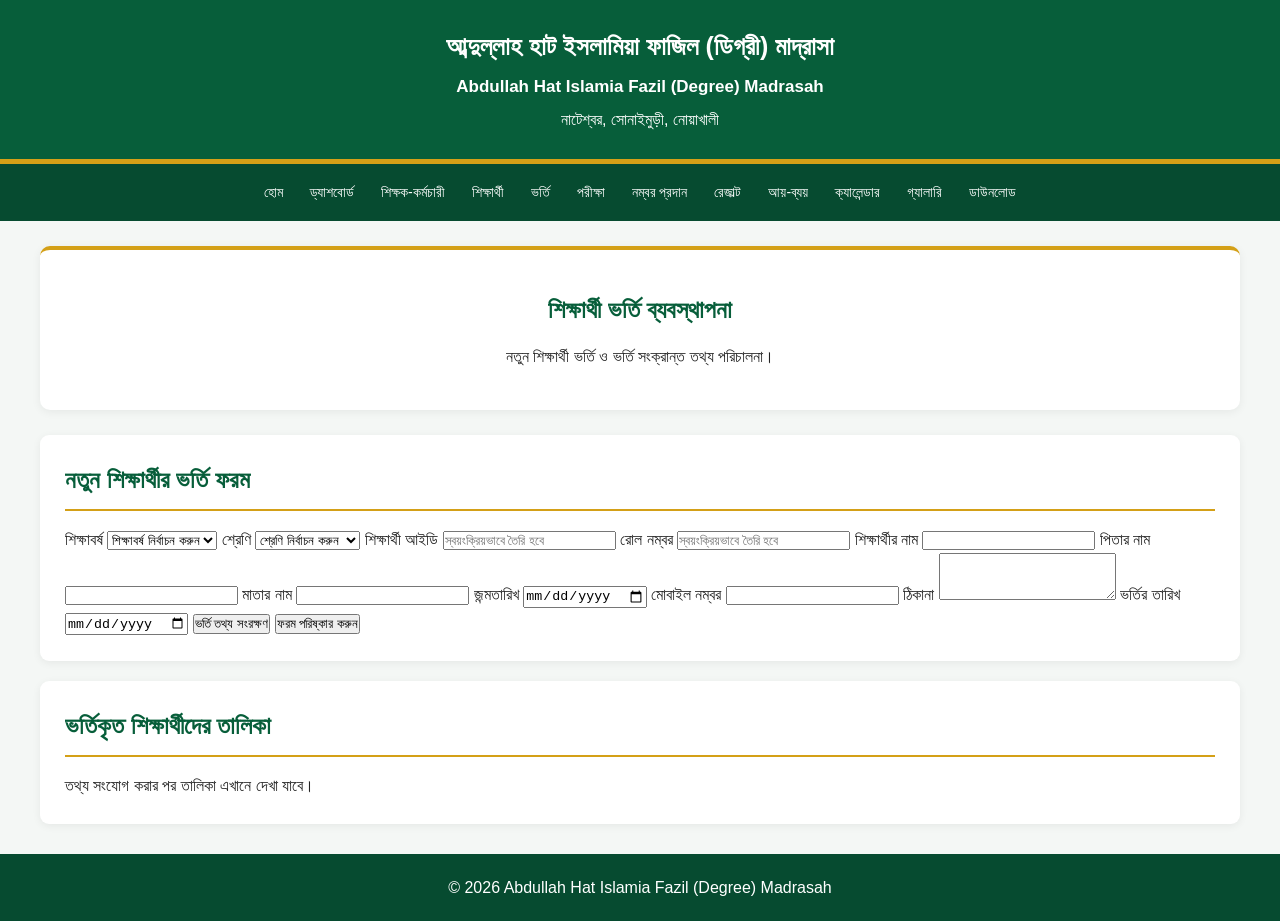
==== admission.html @ 38222bb3 "Add admission form and student list section" ====
<!DOCTYPE html>
<html lang="bn">
<head>
  <meta charset="UTF-8">
  <meta name="viewport" content="width=device-width, initial-scale=1.0">
  <title>ভর্তি ব্যবস্থাপনা | আব্দুল্লাহ হাট মাদ্রাসা</title>
  <link rel="stylesheet" href="style.css">
</head>
<body>

<header class="header">
  <div class="container">
    <h1>আব্দুল্লাহ হাট ইসলামিয়া ফাজিল (ডিগ্রী) মাদ্রাসা</h1>
    <h2>Abdullah Hat Islamia Fazil (Degree) Madrasah</h2>
    <p>নাটেশ্বর, সোনাইমুড়ী, নোয়াখালী</p>
  </div>
</header>

<nav class="navbar">
  <div class="container nav-links">
    <a href="index.html">হোম</a>
    <a href="dashboard.html">ড্যাশবোর্ড</a>
    <a href="employee.html">শিক্ষক-কর্মচারী</a>
    <a href="students.html">শিক্ষার্থী</a>
    <a href="admission.html">ভর্তি</a>
    <a href="exam.html">পরীক্ষা</a>
    <a href="marks.html">নম্বর প্রদান</a>
    <a href="results.html">রেজাল্ট</a>
    <a href="income-expense.html">আয়-ব্যয়</a>
    <a href="calendar.html">ক্যালেন্ডার</a>
    <a href="gallery.html">গ্যালারি</a>
    <a href="downloads.html">ডাউনলোড</a>
  </div>
</nav>

<main class="container">
  <section class="welcome">
    <h2>শিক্ষার্থী ভর্তি ব্যবস্থাপনা</h2>
    <p>নতুন শিক্ষার্থী ভর্তি ও ভর্তি সংক্রান্ত তথ্য পরিচালনা।</p>
  </section>

  <section class="section">
    <h2>নতুন শিক্ষার্থীর ভর্তি ফরম</h2>

    <form id="admissionForm">

      <label for="admissionYear">শিক্ষাবর্ষ</label>
      <select id="admissionYear" name="year" required>
        <option value="">শিক্ষাবর্ষ নির্বাচন করুন</option>
        <option value="2026">2026</option>
        <option value="2027">2027</option>
        <option value="2028">2028</option>
      </select>

      <label for="admissionClass">শ্রেণি</label>
      <select id="admissionClass" name="class" required>
        <option value="">শ্রেণি নির্বাচন করুন</option>
        <option value="nurani1">নূরানী ১ম জামাত</option>
        <option value="nurani2">নূরানী ২য় জামাত</option>
        <option value="nurani3">নূরানী ৩য় জামাত</option>
        <option value="ebtedayi4">ইবতেদায়ী ৪র্থ শ্রেণি</option>
        <option value="ebtedayi5">ইবতেদায়ী ৫ম শ্রেণি</option>
        <option value="dakhil6">দাখিল ৬ষ্ঠ শ্রেণি</option>
        <option value="dakhil7">দাখিল ৭ম শ্রেণি</option>
        <option value="dakhil8">দাখিল ৮ম শ্রেণি</option>
        <option value="dakhil9">দাখিল ৯ম শ্রেণি</option>
        <option value="dakhil10">দাখিল ১০ম শ্রেণি</option>
        <option value="alim1">আলিম ১ম বর্ষ</option>
        <option value="alim2">আলিম ২য় বর্ষ</option>
        <option value="fazil1">ফাজিল ১ম বর্ষ</option>
        <option value="fazil2">ফাজিল ২য় বর্ষ</option>
        <option value="fazil3">ফাজিল ৩য় বর্ষ</option>
      </select>

      <label for="admissionStudentId">শিক্ষার্থী আইডি</label>
      <input id="admissionStudentId" name="studentId" type="text" readonly placeholder="স্বয়ংক্রিয়ভাবে তৈরি হবে">

      <label for="admissionRoll">রোল নম্বর</label>
      <input id="admissionRoll" name="roll" type="text" readonly placeholder="স্বয়ংক্রিয়ভাবে তৈরি হবে">

      <label for="admissionName">শিক্ষার্থীর নাম</label>
      <input id="admissionName" name="name" type="text" required>

      <label for="admissionFather">পিতার নাম</label>
      <input id="admissionFather" name="father" type="text">

      <label for="admissionMother">মাতার নাম</label>
      <input id="admissionMother" name="mother" type="text">

      <label for="admissionDOB">জন্মতারিখ</label>
      <input id="admissionDOB" name="dob" type="date">

      <label for="admissionMobile">মোবাইল নম্বর</label>
      <input id="admissionMobile" name="mobile" type="tel">

      <label for="admissionAddress">ঠিকানা</label>
      <textarea id="admissionAddress" name="address" rows="3"></textarea>

      <label for="admissionDate">ভর্তির তারিখ</label>
      <input id="admissionDate" name="admissionDate" type="date">

      <button type="submit">ভর্তি তথ্য সংরক্ষণ</button>
      <button type="reset">ফরম পরিষ্কার করুন</button>
    </form>
  </section>

  <section class="section">
    <h2>ভর্তিকৃত শিক্ষার্থীদের তালিকা</h2>
    <div id="admissionStudentList">
      <p>তথ্য সংযোগ করার পর তালিকা এখানে দেখা যাবে।</p>
    </div>
  </section>
</main>

<footer class="footer">
  <p>© 2026 Abdullah Hat Islamia Fazil (Degree) Madrasah</p>
</footer>

<script src="script.js"></script>
</body>
</html>
---- style.css ----
* {
  margin: 0;
  padding: 0;
  box-sizing: border-box;
}

body {
  font-family: "Noto Sans Bengali", Arial, sans-serif;
  background: #f4f7f5;
  color: #222;
  line-height: 1.7;
}

.container {
  width: 94%;
  max-width: 1200px;
  margin: auto;
}

.header {
  background: #075e3a;
  color: white;
  text-align: center;
  padding: 25px 12px;
  border-bottom: 5px solid #d4a017;
}

.header h1 {
  font-size: 25px;
}

.header h2 {
  font-size: 17px;
  margin-top: 5px;
}

.header p {
  margin-top: 5px;
}

.navbar {
  background: #064b30;
  position: sticky;
  top: 0;
  z-index: 100;
}

.nav-links {
  display: flex;
  flex-wrap: wrap;
  justify-content: center;
  gap: 5px;
  padding: 10px 0;
}

.nav-links a {
  color: white;
  text-decoration: none;
  padding: 7px 11px;
  border-radius: 5px;
  font-size: 14px;
}

.nav-links a:hover {
  background: #d4a017;
  color: #111;
}

.welcome {
  background: white;
  text-align: center;
  padding: 40px 20px;
  margin: 25px 0;
  border-radius: 10px;
  border-top: 4px solid #d4a017;
  box-shadow: 0 2px 10px #00000010;
}

.welcome h2 {
  color: #075e3a;
  margin-bottom: 12px;
}

.section {
  background: white;
  margin: 20px 0;
  padding: 25px;
  border-radius: 9px;
  box-shadow: 0 2px 8px #00000010;
}

.section h2 {
  color: #075e3a;
  border-bottom: 2px solid #d4a017;
  padding-bottom: 8px;
  margin-bottom: 15px;
}

.card-grid {
  display: grid;
  grid-template-columns: repeat(auto-fit, minmax(150px, 1fr));
  gap: 15px;
}

.info-card {
  background: #e9f4ee;
  border: 1px solid #c9dfd1;
  padding: 22px 12px;
  text-align: center;
  border-radius: 8px;
  font-weight: bold;
  color: #075e3a;
}

.footer {
  background: #064b30;
  color: white;
  text-align: center;
  padding: 20px 10px;
  margin-top: 30px;
}

@media (max-width: 600px) {
  .header h1 {
    font-size: 19px;
  }

  .header h2 {
    font-size: 14px;
  }

  .nav-links {
    justify-content: flex-start;
  }

  .nav-links a {
    font-size: 12px;
    padding: 6px 8px;
  }

  .section {
    padding: 16px;
  }
}
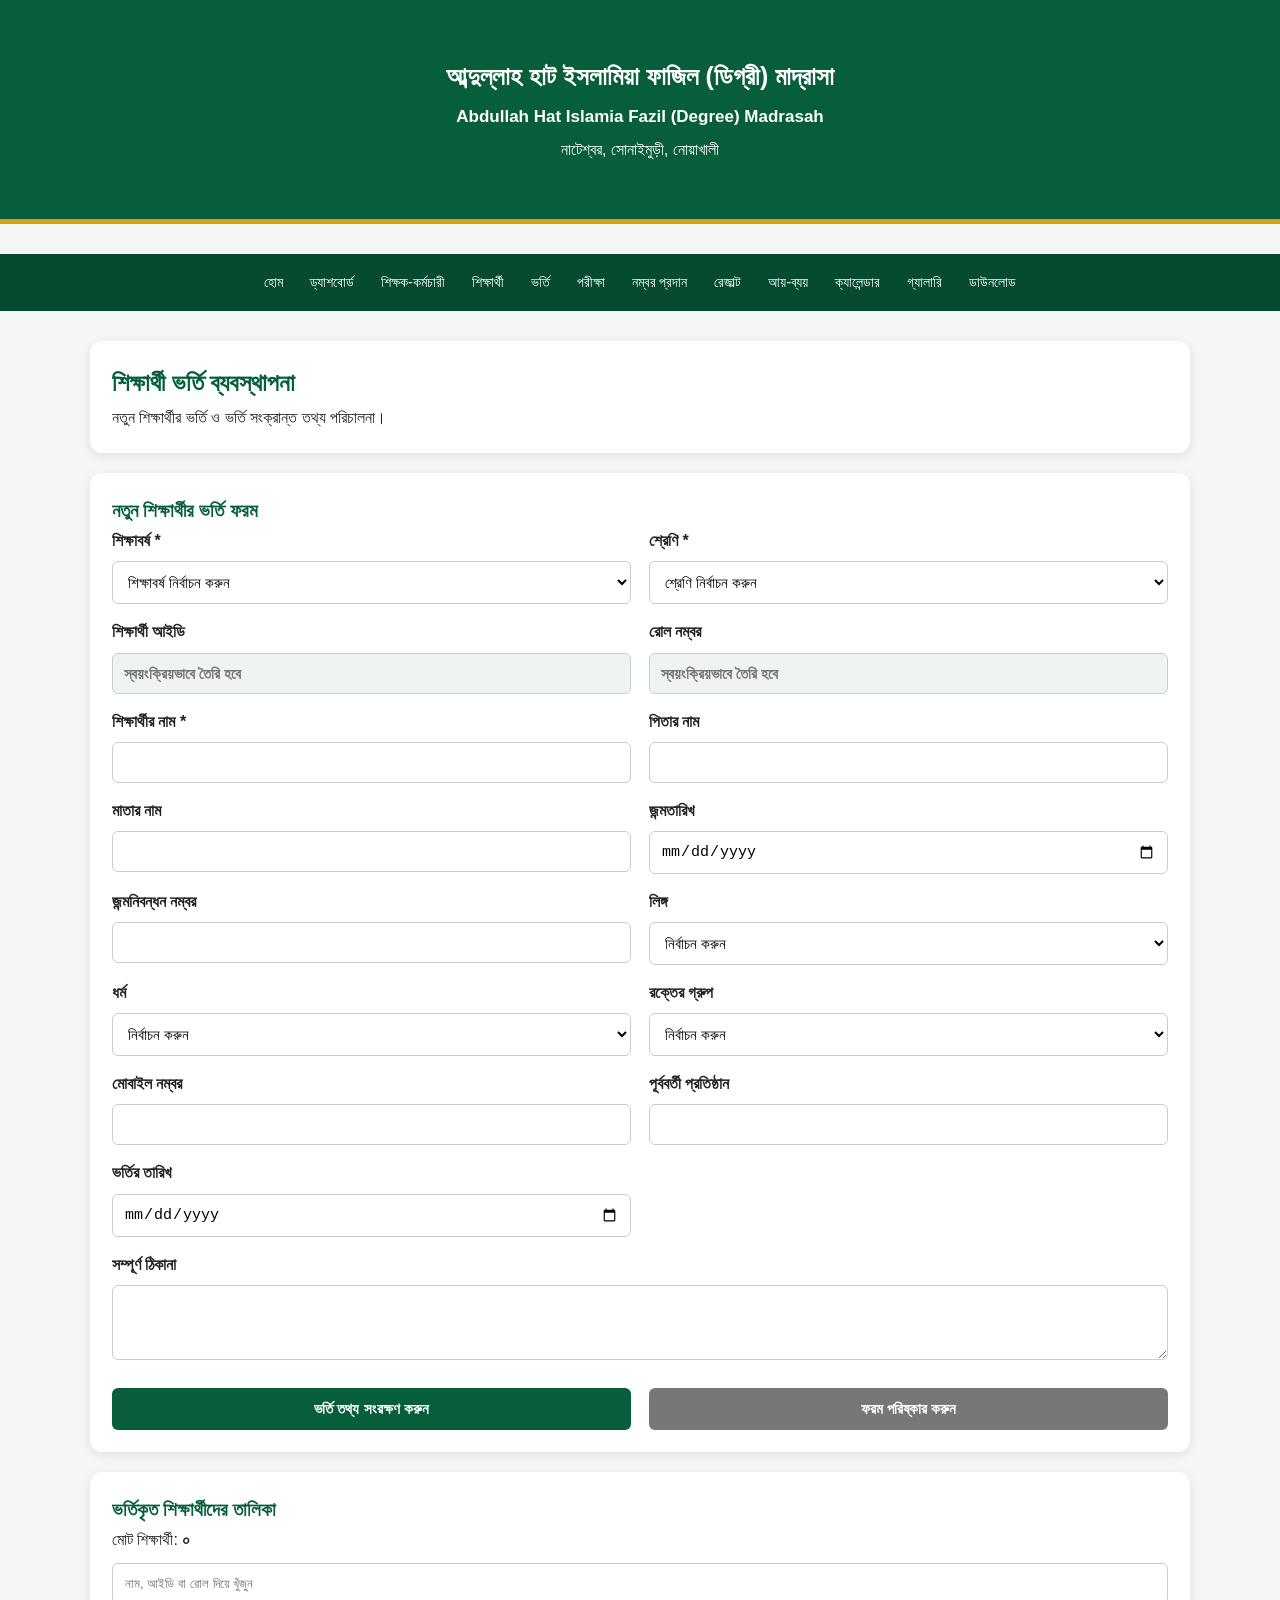
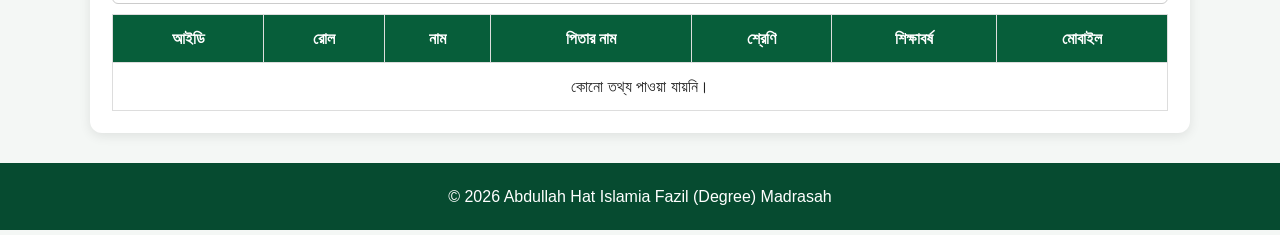
==== commit 01eb8732: "Refactor admission form and student list layout" ====
--- a/admission.html
+++ b/admission.html
@@ -2,11 +2,161 @@
 <!DOCTYPE html>
 <html lang="bn">
 <head>
-  <meta charset="UTF-8">
-  <meta name="viewport" content="width=device-width, initial-scale=1.0">
-  <title>ভর্তি ব্যবস্থাপনা | আব্দুল্লাহ হাট মাদ্রাসা</title>
-  <link rel="stylesheet" href="style.css">
+<meta charset="UTF-8">
+<meta name="viewport" content="width=device-width, initial-scale=1.0">
+<title>ভর্তি ব্যবস্থাপনা | আব্দুল্লাহ হাট মাদ্রাসা</title>
+<link rel="stylesheet" href="style.css">
+
+<style>
+.admission-page {
+  width: 94%;
+  max-width: 1100px;
+  margin: 25px auto;
+  color: #222;
+}
+
+.admission-page .admission-card {
+  background: #fff;
+  padding: 22px;
+  margin: 20px 0;
+  border-radius: 12px;
+  box-shadow: 0 3px 12px rgba(0,0,0,.09);
+}
+
+.admission-page h2,
+.admission-page h3 {
+  color: #075e3a;
+}
+
+#admissionForm {
+  display: grid;
+  grid-template-columns: repeat(2,minmax(0,1fr));
+  gap: 14px 18px;
+}
+
+#admissionForm .field {
+  display: flex;
+  flex-direction: column;
+  gap: 7px;
+  min-width: 0;
+}
+
+#admissionForm label {
+  font-weight: 600;
+}
+
+#admissionForm input,
+#admissionForm select,
+#admissionForm textarea {
+  width: 100%;
+  box-sizing: border-box;
+  padding: 11px;
+  border: 1px solid #ccc;
+  border-radius: 6px;
+  font-size: 15px;
+  background: white;
+}
+
+#admissionForm textarea {
+  min-height: 75px;
+}
+
+#admissionForm input:focus,
+#admissionForm select:focus,
+#admissionForm textarea:focus {
+  outline: none;
+  border-color: #075e3a;
+  box-shadow: 0 0 0 2px rgba(7,94,58,.12);
+}
+
+#admissionForm .full {
+  grid-column: 1/-1;
+}
+
+#admissionForm button {
+  padding: 12px;
+  border: none;
+  border-radius: 6px;
+  background: #075e3a;
+  color: white;
+  font-size: 15px;
+  font-weight: bold;
+  cursor: pointer;
+}
+
+#admissionForm button[type="reset"] {
+  background: #777;
+}
+
+#admissionStudentId,
+#admissionRoll {
+  background: #f0f4f1 !important;
+  font-weight: bold;
+}
+
+#admissionMessage {
+  font-weight: bold;
+  color: #075e3a;
+}
+
+.admission-search {
+  width: 100%;
+  box-sizing: border-box;
+  padding: 12px;
+  border: 1px solid #ccc;
+  border-radius: 6px;
+  margin: 10px 0;
+}
+
+.admission-table-wrap {
+  width: 100%;
+  overflow-x: auto;
+  -webkit-overflow-scrolling: touch;
+}
+
+.admission-page table {
+  width: 100%;
+  min-width: 750px;
+  border-collapse: collapse;
+}
+
+.admission-page th,
+.admission-page td {
+  padding: 10px;
+  border: 1px solid #ddd;
+  text-align: center;
+}
+
+.admission-page th {
+  background: #075e3a;
+  color: white;
+}
+
+.admission-page tbody tr:nth-child(even) {
+  background: #f5f8f6;
+}
+
+@media(max-width:650px) {
+  .admission-page {
+    width: 94%;
+    margin: 15px auto;
+  }
+
+  .admission-page .admission-card {
+    padding: 14px;
+  }
+
+  #admissionForm {
+    grid-template-columns: 1fr;
+  }
+
+  #admissionForm .full {
+    grid-column: auto;
+  }
+}
+</style>
 </head>
+
 <body>
 
 <header class="header">
@@ -34,83 +184,183 @@
   </div>
 </nav>
 
-<main class="container">
-  <section class="welcome">
+<main class="admission-page">
+
+  <section class="admission-card">
     <h2>শিক্ষার্থী ভর্তি ব্যবস্থাপনা</h2>
-    <p>নতুন শিক্ষার্থী ভর্তি ও ভর্তি সংক্রান্ত তথ্য পরিচালনা।</p>
+    <p>নতুন শিক্ষার্থীর ভর্তি ও ভর্তি সংক্রান্ত তথ্য পরিচালনা।</p>
   </section>
 
-  <section class="section">
-    <h2>নতুন শিক্ষার্থীর ভর্তি ফরম</h2>
+  <section class="admission-card">
+    <h3>নতুন শিক্ষার্থীর ভর্তি ফরম</h3>
 
     <form id="admissionForm">
 
-      <label for="admissionYear">শিক্ষাবর্ষ</label>
-      <select id="admissionYear" name="year" required>
-        <option value="">শিক্ষাবর্ষ নির্বাচন করুন</option>
-        <option value="2026">2026</option>
-        <option value="2027">2027</option>
-        <option value="2028">2028</option>
-      </select>
-
-      <label for="admissionClass">শ্রেণি</label>
-      <select id="admissionClass" name="class" required>
-        <option value="">শ্রেণি নির্বাচন করুন</option>
-        <option value="nurani1">নূরানী ১ম জামাত</option>
-        <option value="nurani2">নূরানী ২য় জামাত</option>
-        <option value="nurani3">নূরানী ৩য় জামাত</option>
-        <option value="ebtedayi4">ইবতেদায়ী ৪র্থ শ্রেণি</option>
-        <option value="ebtedayi5">ইবতেদায়ী ৫ম শ্রেণি</option>
-        <option value="dakhil6">দাখিল ৬ষ্ঠ শ্রেণি</option>
-        <option value="dakhil7">দাখিল ৭ম শ্রেণি</option>
-        <option value="dakhil8">দাখিল ৮ম শ্রেণি</option>
-        <option value="dakhil9">দাখিল ৯ম শ্রেণি</option>
-        <option value="dakhil10">দাখিল ১০ম শ্রেণি</option>
-        <option value="alim1">আলিম ১ম বর্ষ</option>
-        <option value="alim2">আলিম ২য় বর্ষ</option>
-        <option value="fazil1">ফাজিল ১ম বর্ষ</option>
-        <option value="fazil2">ফাজিল ২য় বর্ষ</option>
-        <option value="fazil3">ফাজিল ৩য় বর্ষ</option>
-      </select>
-
-      <label for="admissionStudentId">শিক্ষার্থী আইডি</label>
-      <input id="admissionStudentId" name="studentId" type="text" readonly placeholder="স্বয়ংক্রিয়ভাবে তৈরি হবে">
-
-      <label for="admissionRoll">রোল নম্বর</label>
-      <input id="admissionRoll" name="roll" type="text" readonly placeholder="স্বয়ংক্রিয়ভাবে তৈরি হবে">
-
-      <label for="admissionName">শিক্ষার্থীর নাম</label>
-      <input id="admissionName" name="name" type="text" required>
-
-      <label for="admissionFather">পিতার নাম</label>
-      <input id="admissionFather" name="father" type="text">
-
-      <label for="admissionMother">মাতার নাম</label>
-      <input id="admissionMother" name="mother" type="text">
-
-      <label for="admissionDOB">জন্মতারিখ</label>
-      <input id="admissionDOB" name="dob" type="date">
-
-      <label for="admissionMobile">মোবাইল নম্বর</label>
-      <input id="admissionMobile" name="mobile" type="tel">
-
-      <label for="admissionAddress">ঠিকানা</label>
-      <textarea id="admissionAddress" name="address" rows="3"></textarea>
-
-      <label for="admissionDate">ভর্তির তারিখ</label>
-      <input id="admissionDate" name="admissionDate" type="date">
-
-      <button type="submit">ভর্তি তথ্য সংরক্ষণ</button>
-      <button type="reset">ফরম পরিষ্কার করুন</button>
+      <div class="field">
+        <label for="admissionYear">শিক্ষাবর্ষ *</label>
+        <select id="admissionYear" required>
+          <option value="">শিক্ষাবর্ষ নির্বাচন করুন</option>
+        </select>
+      </div>
+
+      <div class="field">
+        <label for="admissionClass">শ্রেণি *</label>
+        <select id="admissionClass" required>
+          <option value="">শ্রেণি নির্বাচন করুন</option>
+          <option value="nurani1">নূরানী ১ম জামাত</option>
+          <option value="nurani2">নূরানী ২য় জামাত</option>
+          <option value="nurani3">নূরানী ৩য় জামাত</option>
+          <option value="ebtedayi4">ইবতেদায়ী ৪র্থ শ্রেণি</option>
+          <option value="ebtedayi5">ইবতেদায়ী ৫ম শ্রেণি</option>
+          <option value="dakhil6">দাখিল ৬ষ্ঠ শ্রেণি</option>
+          <option value="dakhil7">দাখিল ৭ম শ্রেণি</option>
+          <option value="dakhil8">দাখিল ৮ম শ্রেণি</option>
+          <option value="dakhil9">দাখিল ৯ম শ্রেণি</option>
+          <option value="dakhil10">দাখিল ১০ম শ্রেণি</option>
+          <option value="alim1">আলিম ১ম বর্ষ</option>
+          <option value="alim2">আলিম ২য় বর্ষ</option>
+          <option value="fazil1">ফাজিল ১ম বর্ষ</option>
+          <option value="fazil2">ফাজিল ২য় বর্ষ</option>
+          <option value="fazil3">ফাজিল ৩য় বর্ষ</option>
+        </select>
+      </div>
+
+      <div class="field">
+        <label for="admissionStudentId">শিক্ষার্থী আইডি</label>
+        <input id="admissionStudentId" readonly placeholder="স্বয়ংক্রিয়ভাবে তৈরি হবে">
+      </div>
+
+      <div class="field">
+        <label for="admissionRoll">রোল নম্বর</label>
+        <input id="admissionRoll" readonly placeholder="স্বয়ংক্রিয়ভাবে তৈরি হবে">
+      </div>
+
+      <div class="field">
+        <label for="admissionName">শিক্ষার্থীর নাম *</label>
+        <input id="admissionName" required>
+      </div>
+
+      <div class="field">
+        <label for="admissionFather">পিতার নাম</label>
+        <input id="admissionFather">
+      </div>
+
+      <div class="field">
+        <label for="admissionMother">মাতার নাম</label>
+        <input id="admissionMother">
+      </div>
+
+      <div class="field">
+        <label for="admissionDOB">জন্মতারিখ</label>
+        <input id="admissionDOB" type="date">
+      </div>
+
+      <div class="field">
+        <label for="admissionBirthReg">জন্মনিবন্ধন নম্বর</label>
+        <input id="admissionBirthReg" type="text">
+      </div>
+
+      <div class="field">
+        <label for="admissionGender">লিঙ্গ</label>
+        <select id="admissionGender">
+          <option value="">নির্বাচন করুন</option>
+          <option value="ছাত্র">ছাত্র</option>
+          <option value="ছাত্রী">ছাত্রী</option>
+        </select>
+      </div>
+
+      <div class="field">
+        <label for="admissionReligion">ধর্ম</label>
+        <select id="admissionReligion">
+          <option value="">নির্বাচন করুন</option>
+          <option value="ইসলাম">ইসলাম</option>
+          <option value="হিন্দু">হিন্দু</option>
+          <option value="অন্যান্য">অন্যান্য</option>
+        </select>
+      </div>
+
+      <div class="field">
+        <label for="admissionBlood">রক্তের গ্রুপ</label>
+        <select id="admissionBlood">
+          <option value="">নির্বাচন করুন</option>
+          <option value="A+">A+</option>
+          <option value="A-">A-</option>
+          <option value="B+">B+</option>
+          <option value="B-">B-</option>
+          <option value="AB+">AB+</option>
+          <option value="AB-">AB-</option>
+          <option value="O+">O+</option>
+          <option value="O-">O-</option>
+          <option value="জানা নেই">জানা নেই</option>
+        </select>
+      </div>
+
+      <div class="field">
+        <label for="admissionMobile">মোবাইল নম্বর</label>
+        <input id="admissionMobile" type="tel">
+      </div>
+
+      <div class="field">
+        <label for="admissionPreviousSchool">পূর্ববর্তী প্রতিষ্ঠান</label>
+        <input id="admissionPreviousSchool">
+      </div>
+
+      <div class="field">
+        <label for="admissionDate">ভর্তির তারিখ</label>
+        <input id="admissionDate" type="date">
+      </div>
+
+      <div class="field full">
+        <label for="admissionAddress">সম্পূর্ণ ঠিকানা</label>
+        <textarea id="admissionAddress" rows="3"></textarea>
+      </div>
+
+      <div class="field full">
+        <p id="admissionMessage"></p>
+      </div>
+
+      <div class="field">
+        <button type="submit">ভর্তি তথ্য সংরক্ষণ করুন</button>
+      </div>
+
+      <div class="field">
+        <button type="reset">ফরম পরিষ্কার করুন</button>
+      </div>
+
     </form>
   </section>
 
-  <section class="section">
-    <h2>ভর্তিকৃত শিক্ষার্থীদের তালিকা</h2>
-    <div id="admissionStudentList">
-      <p>তথ্য সংযোগ করার পর তালিকা এখানে দেখা যাবে।</p>
+  <section class="admission-card">
+    <h3>ভর্তিকৃত শিক্ষার্থীদের তালিকা</h3>
+
+    <p>মোট শিক্ষার্থী: <strong id="admissionStudentCount">০</strong></p>
+
+    <input
+      class="admission-search"
+      id="admissionSearch"
+      placeholder="নাম, আইডি বা রোল দিয়ে খুঁজুন"
+    >
+
+    <div class="admission-table-wrap">
+      <table>
+        <thead>
+          <tr>
+            <th>আইডি</th>
+            <th>রোল</th>
+            <th>নাম</th>
+            <th>পিতার নাম</th>
+            <th>শ্রেণি</th>
+            <th>শিক্ষাবর্ষ</th>
+            <th>মোবাইল</th>
+          </tr>
+        </thead>
+        <tbody id="admissionStudentList">
+          <tr><td colspan="7">কোনো তথ্য পাওয়া যায়নি।</td></tr>
+        </tbody>
+      </table>
     </div>
   </section>
+
 </main>
 
 <footer class="footer">
@@ -118,5 +368,6 @@
 </footer>
 
 <script src="script.js"></script>
+<script src="admission.js"></script>
 </body>
 </html>
--- a/style.css
+++ b/style.css
@@ -143,3 +143,114 @@
     padding: 16px;
   }
 }
+
+/* ===== Desktop, Tablet & Mobile Optimization ===== */
+
+/* বড় কম্পিউটার */
+@media (min-width: 1200px) {
+  main,
+  .container {
+    max-width: 1150px;
+    margin: 30px auto;
+  }
+
+  .dashboard-grid,
+  .module-grid,
+  .grid {
+    grid-template-columns: repeat(4, minmax(0, 1fr));
+  }
+
+  .card {
+    padding: 24px;
+  }
+}
+
+/* ল্যাপটপ ও ছোট কম্পিউটার */
+@media (min-width: 769px) and (max-width: 1199px) {
+  main,
+  .container {
+    width: 94%;
+    max-width: 1050px;
+  }
+
+  .dashboard-grid,
+  .module-grid,
+  .grid {
+    grid-template-columns: repeat(3, minmax(0, 1fr));
+  }
+}
+
+/* ট্যাবলেট */
+@media (min-width: 601px) and (max-width: 768px) {
+  main,
+  .container {
+    width: 94%;
+  }
+
+  .dashboard-grid,
+  .module-grid,
+  .grid {
+    grid-template-columns: repeat(2, minmax(0, 1fr));
+  }
+
+  nav {
+    justify-content: center;
+  }
+}
+
+/* মোবাইল */
+@media (max-width: 600px) {
+  body {
+    font-size: 14px;
+  }
+
+  main,
+  .container {
+    width: 94%;
+    margin: 12px auto;
+  }
+
+  .dashboard-grid,
+  .module-grid,
+  .grid {
+    grid-template-columns: 1fr;
+  }
+
+  nav {
+    justify-content: flex-start;
+    overflow-x: auto;
+    flex-wrap: nowrap;
+    white-space: nowrap;
+  }
+
+  nav a {
+    flex-shrink: 0;
+  }
+
+  input,
+  select,
+  textarea {
+    font-size: 16px;
+  }
+
+  .table-wrap {
+    overflow-x: auto;
+    -webkit-overflow-scrolling: touch;
+  }
+
+  button,
+  .btn {
+    min-height: 42px;
+  }
+}
+
+/* সব ডিভাইসে ছবি ও কনটেন্ট ঠিক রাখা */
+img,
+video,
+iframe {
+  max-width: 100%;
+}
+
+* {
+  overflow-wrap: break-word;
+}
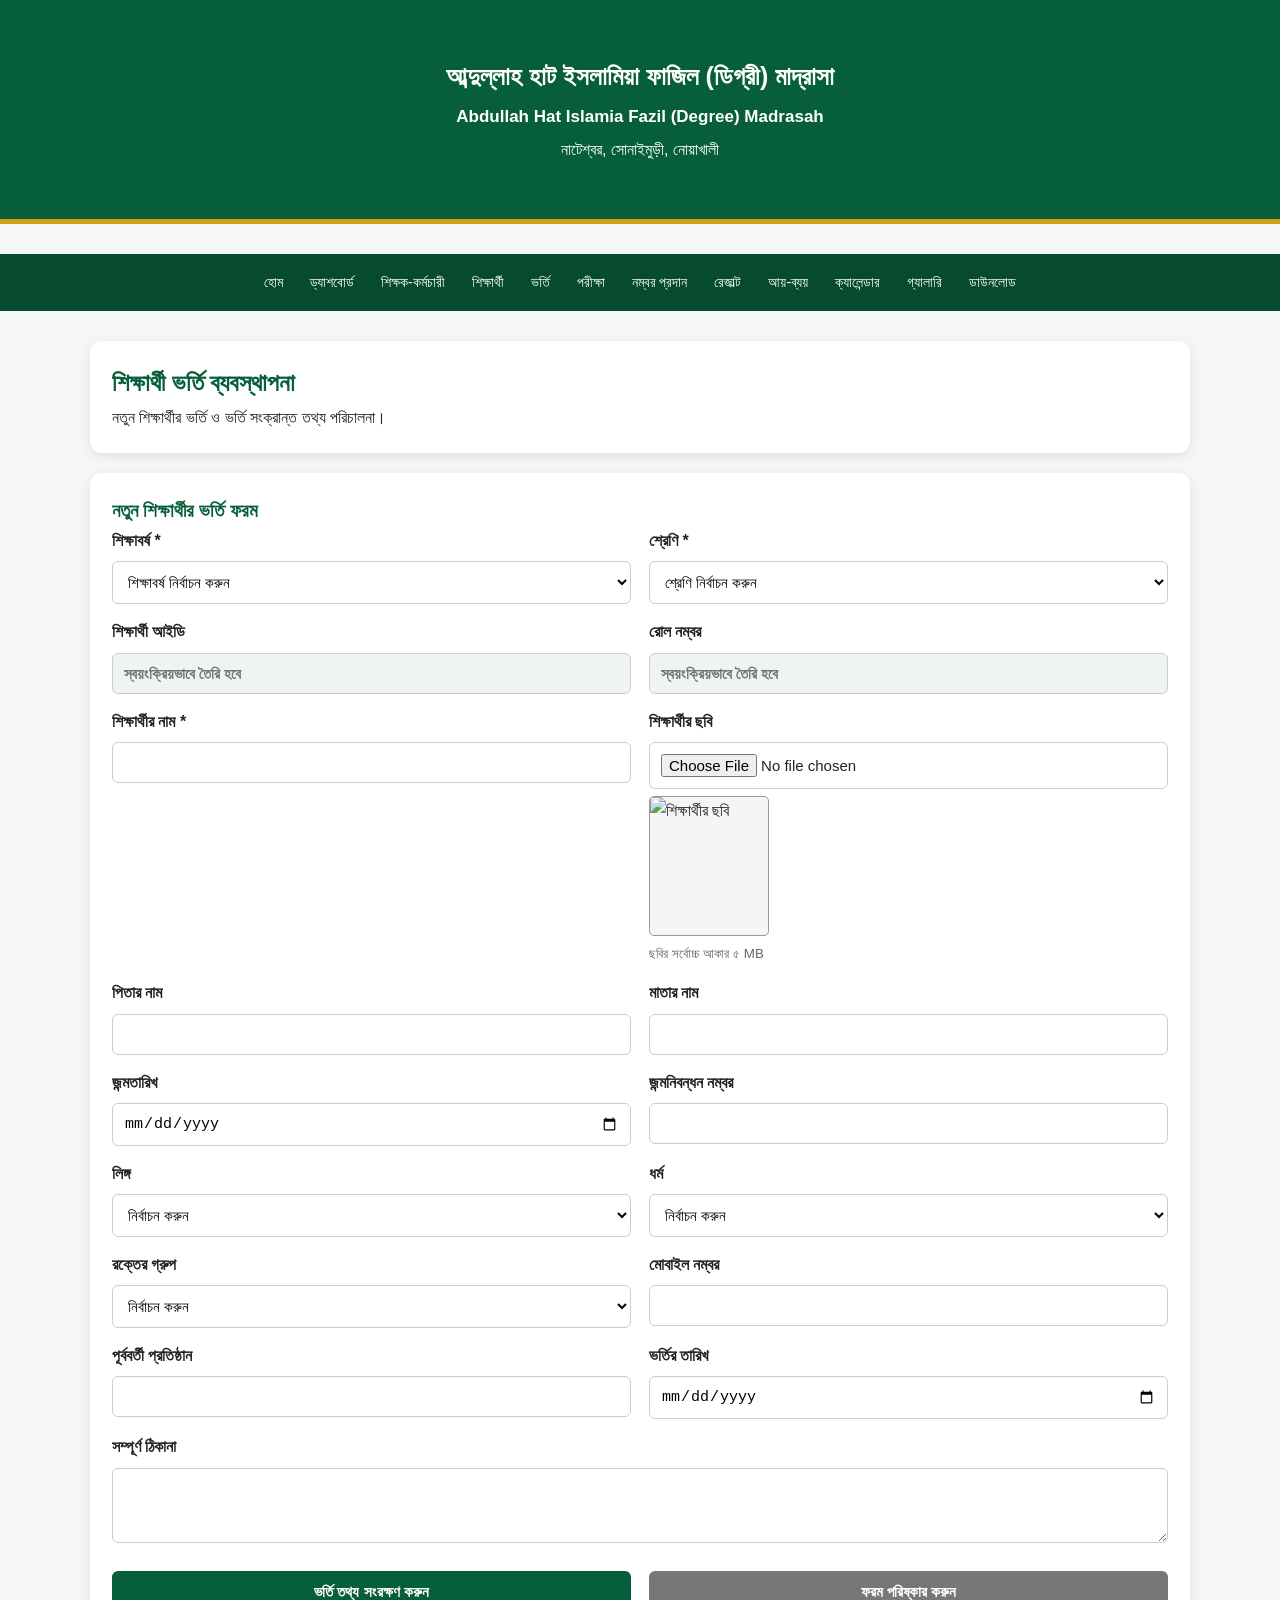
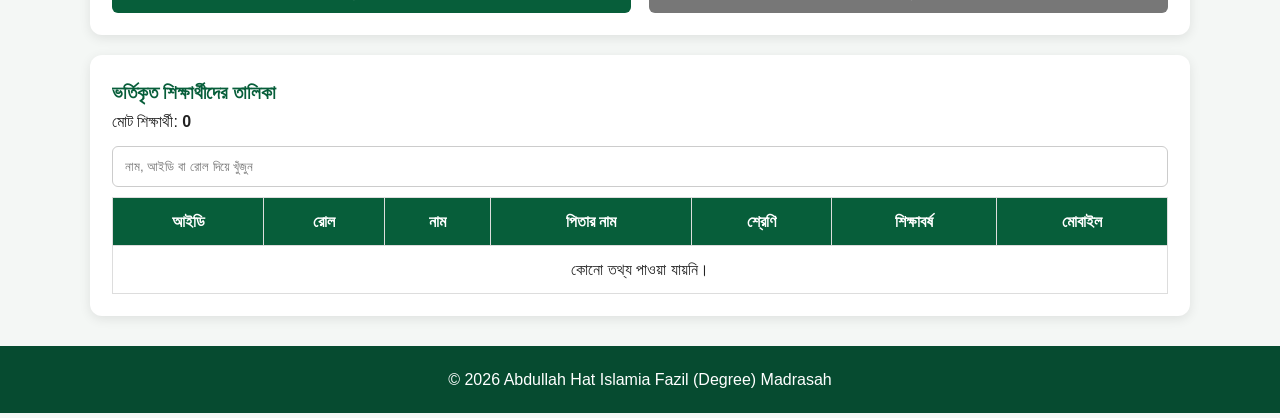
==== commit 3590bf16: "Implement student photo upload feature Added student photo upload section with preview." ====
--- a/admission.html
+++ b/admission.html
@@ -97,6 +97,28 @@
 #admissionMessage {
   font-weight: bold;
   color: #075e3a;
+}
+
+/* STUDENT PHOTO */
+
+.admission-photo-box {
+  display: flex;
+  flex-direction: column;
+  gap: 8px;
+  align-items: flex-start;
+}
+
+.admission-photo-preview {
+  width: 120px;
+  height: 140px;
+  object-fit: cover;
+  border: 1px solid #999;
+  border-radius: 5px;
+  background: #f5f5f5;
+}
+
+.admission-photo-box small {
+  color: #666;
 }
 
 .admission-search {
@@ -240,6 +262,23 @@
         <input id="admissionName" required>
       </div>
 
+      <!-- শিক্ষার্থীর ছবি -->
+      <div class="field admission-photo-box">
+        <label for="admissionPhoto">শিক্ষার্থীর ছবি</label>
+        <input
+          type="file"
+          id="admissionPhoto"
+          accept="image/*"
+        >
+        <img
+          id="admissionPhotoPreview"
+          src="https://placehold.co/120x140?text=Photo"
+          alt="শিক্ষার্থীর ছবি"
+          class="admission-photo-preview"
+        >
+        <small>ছবির সর্বোচ্চ আকার ৫ MB</small>
+      </div>
+
       <div class="field">
         <label for="admissionFather">পিতার নাম</label>
         <input id="admissionFather">
